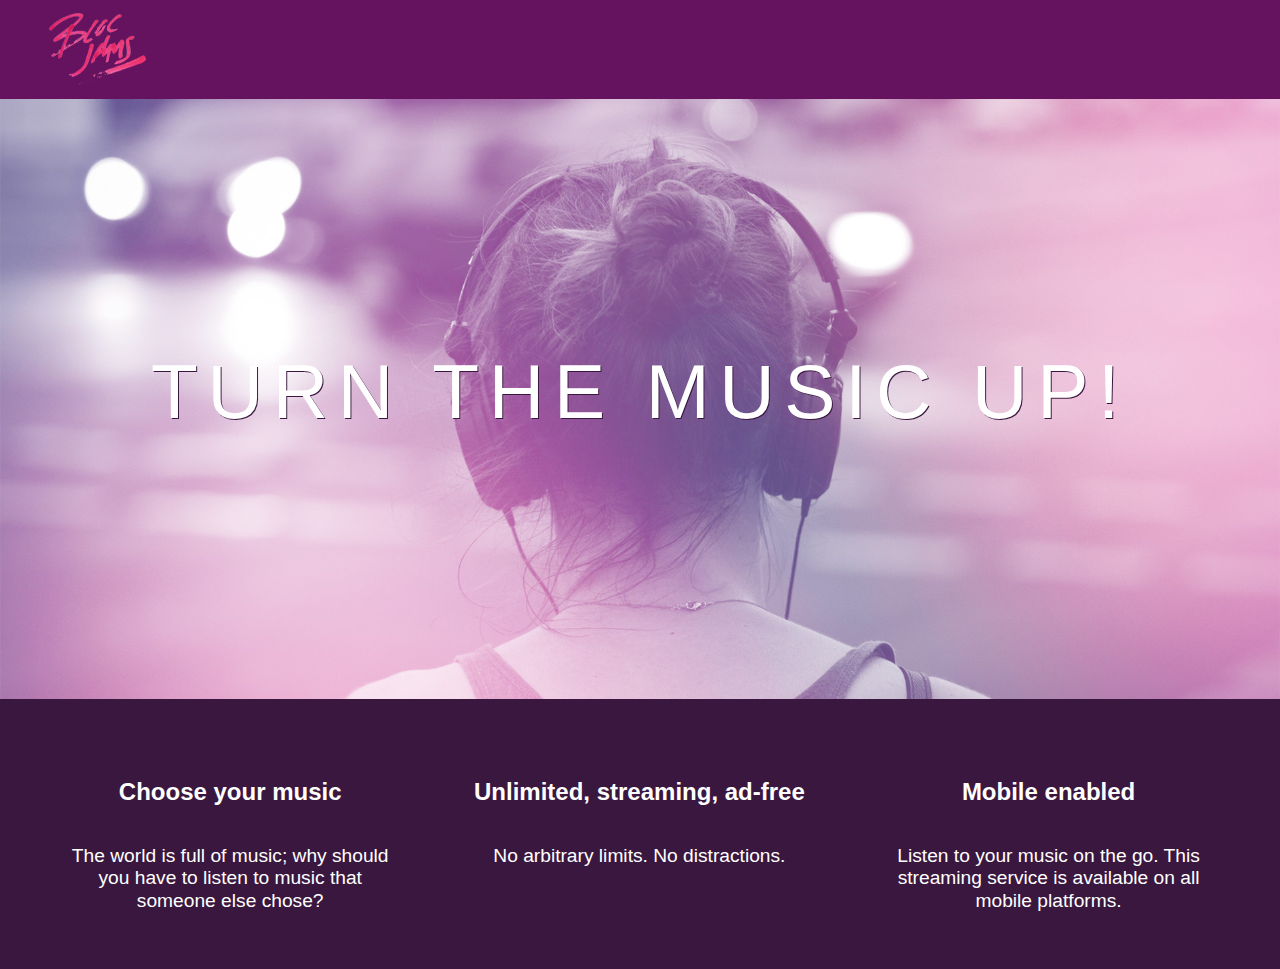
==== index.html @ 8bd5aa4d "add clearfix class to css and to selling-points section" ====
<!DOCTYPE html>
<html>
    
    <head>
        <title>Bloc Jams</title>
        
        <meta  name="viewport" content="width=device-width, initial-scale=1">
        
        <link rel='stylesheet' type="text/css" href="http://fonts.googleapis.com/css?family=Open+Sans:400,800,600,700,300">
        <link rel='stylesheet' type="text/css" href="http://code.ionicframework.com/ionicons/2.0.1/css/ionicons.min.css">
        <link rel='stylesheet' type="text/css" href="styles/normalize.css">
        <link rel='stylesheet' type="text/css" href="styles/main.css">
        <link rel='stylesheet' type="text/css" href="styles/landing.css">
    </head>
    
    <body class="landing">
        <nav class="navbar">
            <img src="assets/images/bloc_jams_logo.png" alt="bloc jams logo" class="logo">
        </nav>
        
        <main class="hero-content">
            
            <h1 class="hero-title">Turn the music up!</h1>
            
        </main>
        
        <section class="selling-points container clearfix">
            <div class="point column third">
                <span class="ion-music-note"></span>
                <h5 class="point-title">Choose your music</h5>
                <p class="point-description">The world is full of music; why should you have to listen to music that someone else chose?</p>
            </div>
            <div class="point column third">
                <span class="ion-radio-waves"></span>
                <h5 class="point-title">Unlimited, streaming, ad-free</h5>
                <p class="point-description">No arbitrary limits. No distractions.</p>
            </div>
            <div class="point column third">
                <span class="ion-iphone"></span>
                <h5 class="point-title">Mobile enabled</h5>
                <p class="point-description">Listen to your music on the go. This streaming service is available on all mobile platforms.</p>
            </div>
        </section>
    </body>

</html>
---- styles/main.css ----
*, *::before, *::after {
    
    box-sizing:border-box;
    -moz-box-sizing:border-box;
    -webkit-box-sizing:border-box;
    
}

html {
    height:100%;
    font-size:100%;
}

body {
    font-family:'open-sans', sans-serif;
    color:white;
    min-height:100%;
}

.navbar {
    padding: 0.5rem;
    background-color: rgb(101,18,95);
}

.navbar .logo {
    position:relative;
    left: 2rem;
}

.container {
    max-width:64rem;
    margin:0 auto;
}

.clearfix::before,
.clearfix::after {
   content: " ";
   display: table;
}

.clearfix::after {
   clear: both;
}



/* ======== Tablet Screens ======== */

@media (min-width: 640px) {
    
    html { 
        font-size:112%;
    }
    
    .column {
        
        float:left;
        padding-left:1rem;
        padding-right:1rem;
        
    }
    
    .column.full { width:100%; }
    .column.two-thirds { width:66.7%; }
    .column.half {width:50%;}
    .column.third{width:33.3%;}
    .column.fourth{width:25%;}
    .column.flow-opposite{float:right;}
    

}

/* ======== Large Screens ======== */

@media (min-width: 1024px) {
    html { 
        font-size:120%;
    }
}
---- styles/landing.css ----
body.landing {
    background-color: rgb(58,23,63);
}

.hero-content {
    position:relative;
    min-height:600px;
    background-image: url('../assets/images/bloc_jams_bg.jpg');
    background-repeat:no-repeat;
    background-position:center center;
    background-size:cover;
}

.hero-title {
    position:absolute;
    top:40%;
    -webkit-transform: translateY(-50%);
    -moz-transform: translateY(-50%);
    -ms-transform: translateY(-50%);
    transform: translateY(-50%);
    width: 100%;
    text-align: center;
    font-size:4rem;
    font-weight: 300;
    text-transform:uppercase;
    letter-spacing: .5rem;
    text-shadow:1px 1px 0px rgb(58,23,63);
}

.selling-points {
    position:relative;
}

.point {
    position:relative;
    padding:2rem;
    text-align:center;
}

.point .point-title {
    font-size:1.25rem;
}

.ion-music-note, .ion-radio-waves, .ion-iphone {
    color: rgb(233,50,117);
    font-size:5rem;
}
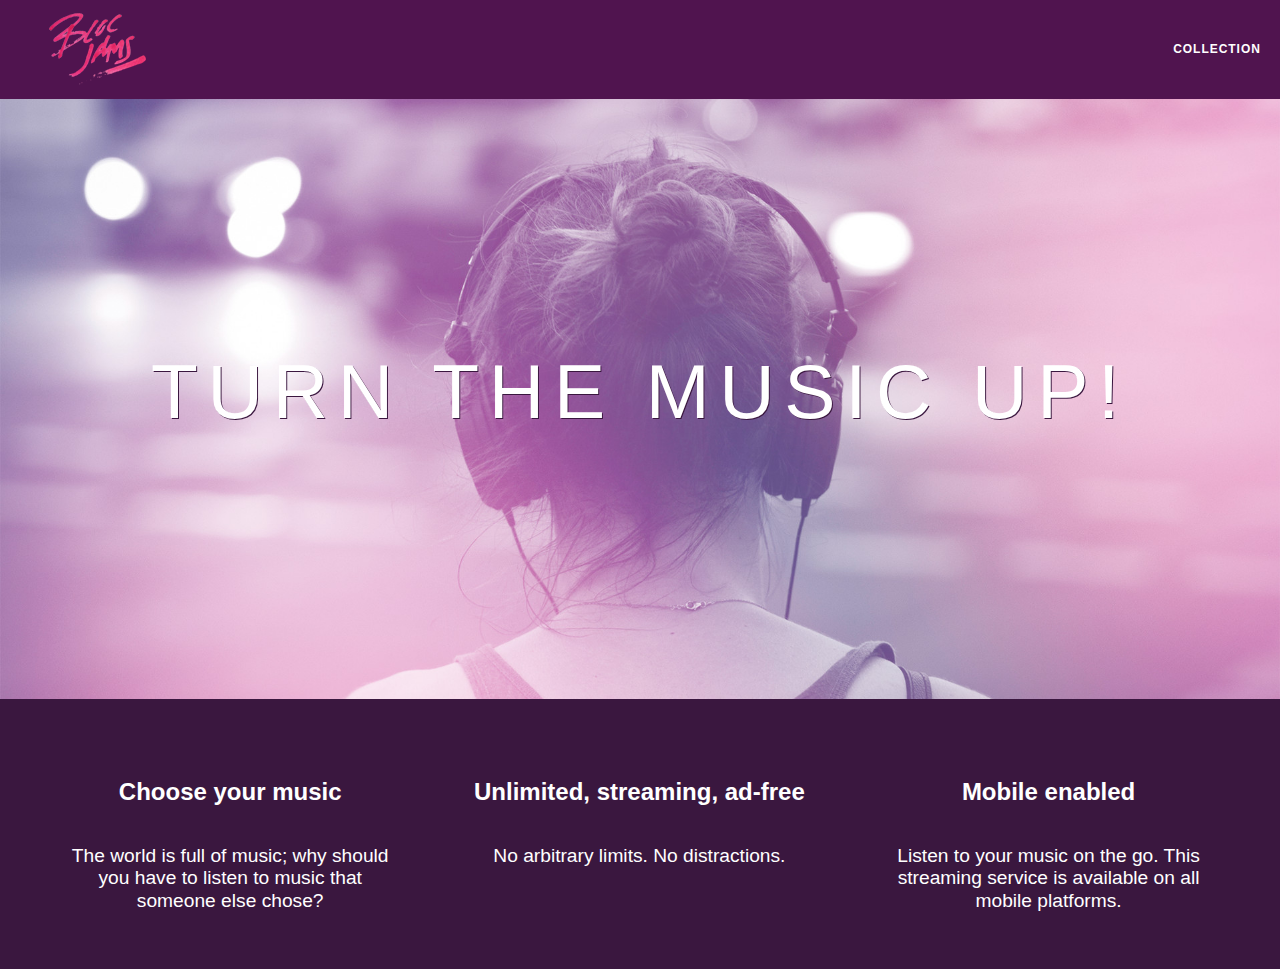
==== commit 3b145f7b: "add collections.html and collections.css, update navbar styles" ====
--- a/index.html
+++ b/index.html
@@ -15,7 +15,12 @@
     
     <body class="landing">
         <nav class="navbar">
-            <img src="assets/images/bloc_jams_logo.png" alt="bloc jams logo" class="logo">
+            <a href="index.html" class="logo">
+                <img src="assets/images/bloc_jams_logo.png" alt="bloc jams logo">
+            </a>
+            <div class="links-container">
+                <a href="collection.html" class="navbar-link">Collection</a>
+            </div>
         </nav>
         
         <main class="hero-content">
--- a/styles/main.css
+++ b/styles/main.css
@@ -18,14 +18,48 @@
 }
 
 .navbar {
+    position:relative;
     padding: 0.5rem;
-    background-color: rgb(101,18,95);
+    background-color: rgba(101,18,95,.5);
+    z-index:1;
 }
 
 .navbar .logo {
     position:relative;
     left: 2rem;
+    cursor:pointer;
 }
+
+.navbar .links-container {
+    display:table;
+    position:absolute;
+    top:0;
+    right:0;
+    height:100px;
+    color:#FFF;
+    text-decoration:none;
+}
+
+.links-container .navbar-link {
+    display:table-cell;
+    position:relative;
+    height:100%;
+    padding-left:1rem;
+    padding-right:1rem;
+    vertical-align:middle;
+    color:white;
+    font-size:.625rem;
+    letter-spacing:.05rem;
+    font-weight:700;
+    text-transform:uppercase;
+    text-decoration:none;
+    cursor:pointer;
+}
+
+.links-container .navbar-link:hover {
+    color: rgb(233,50,117);
+}
+
 
 .container {
     max-width:64rem;
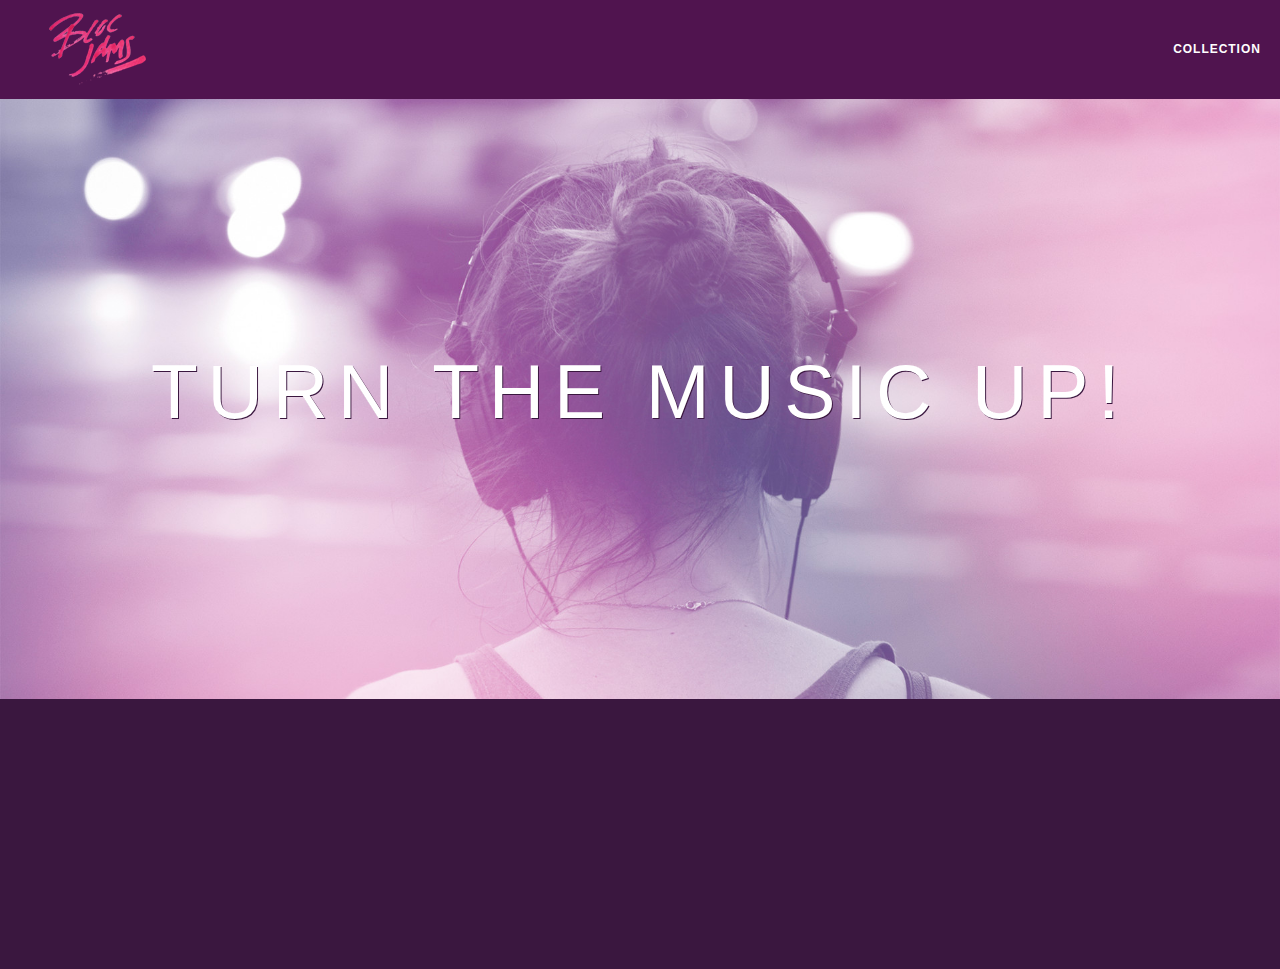
==== commit 512fd894: "create transition for bullet points on landing page" ====
--- a/index.html
+++ b/index.html
@@ -46,6 +46,7 @@
                 <p class="point-description">Listen to your music on the go. This streaming service is available on all mobile platforms.</p>
             </div>
         </section>
+        <script src="/scripts/landing.js"></script>
     </body>
 
 </html>--- a/styles/main.css
+++ b/styles/main.css
@@ -60,10 +60,19 @@
     color: rgb(233,50,117);
 }
 
+.links-container .navbar-link:active {
+    color:rgb(233,50,117);
+    background-color:#fff;
+}
+
 
 .container {
     max-width:64rem;
     margin:0 auto;
+}
+
+.container.narrow {
+    max-width:56rem;
 }
 
 .clearfix::before,
--- a/styles/landing.css
+++ b/styles/landing.css
@@ -35,6 +35,16 @@
     position:relative;
     padding:2rem;
     text-align:center;
+    opacity:0;
+    -webkit-transform: scaleX(.9) translate (3rem);
+    -moz-transform: scaleX(.9) translate (3rem);
+    transform: scaleX(.9) translate (3rem);
+    -webkit-transition: all .25s ease;
+    -moz-transition: all .25s ease;
+    transition: all .25s ease;
+    -webkit-transition-delay:.2s;
+    -moz-transition-delay:.2s;
+    transition-delay:.2s;
 }
 
 .point .point-title {
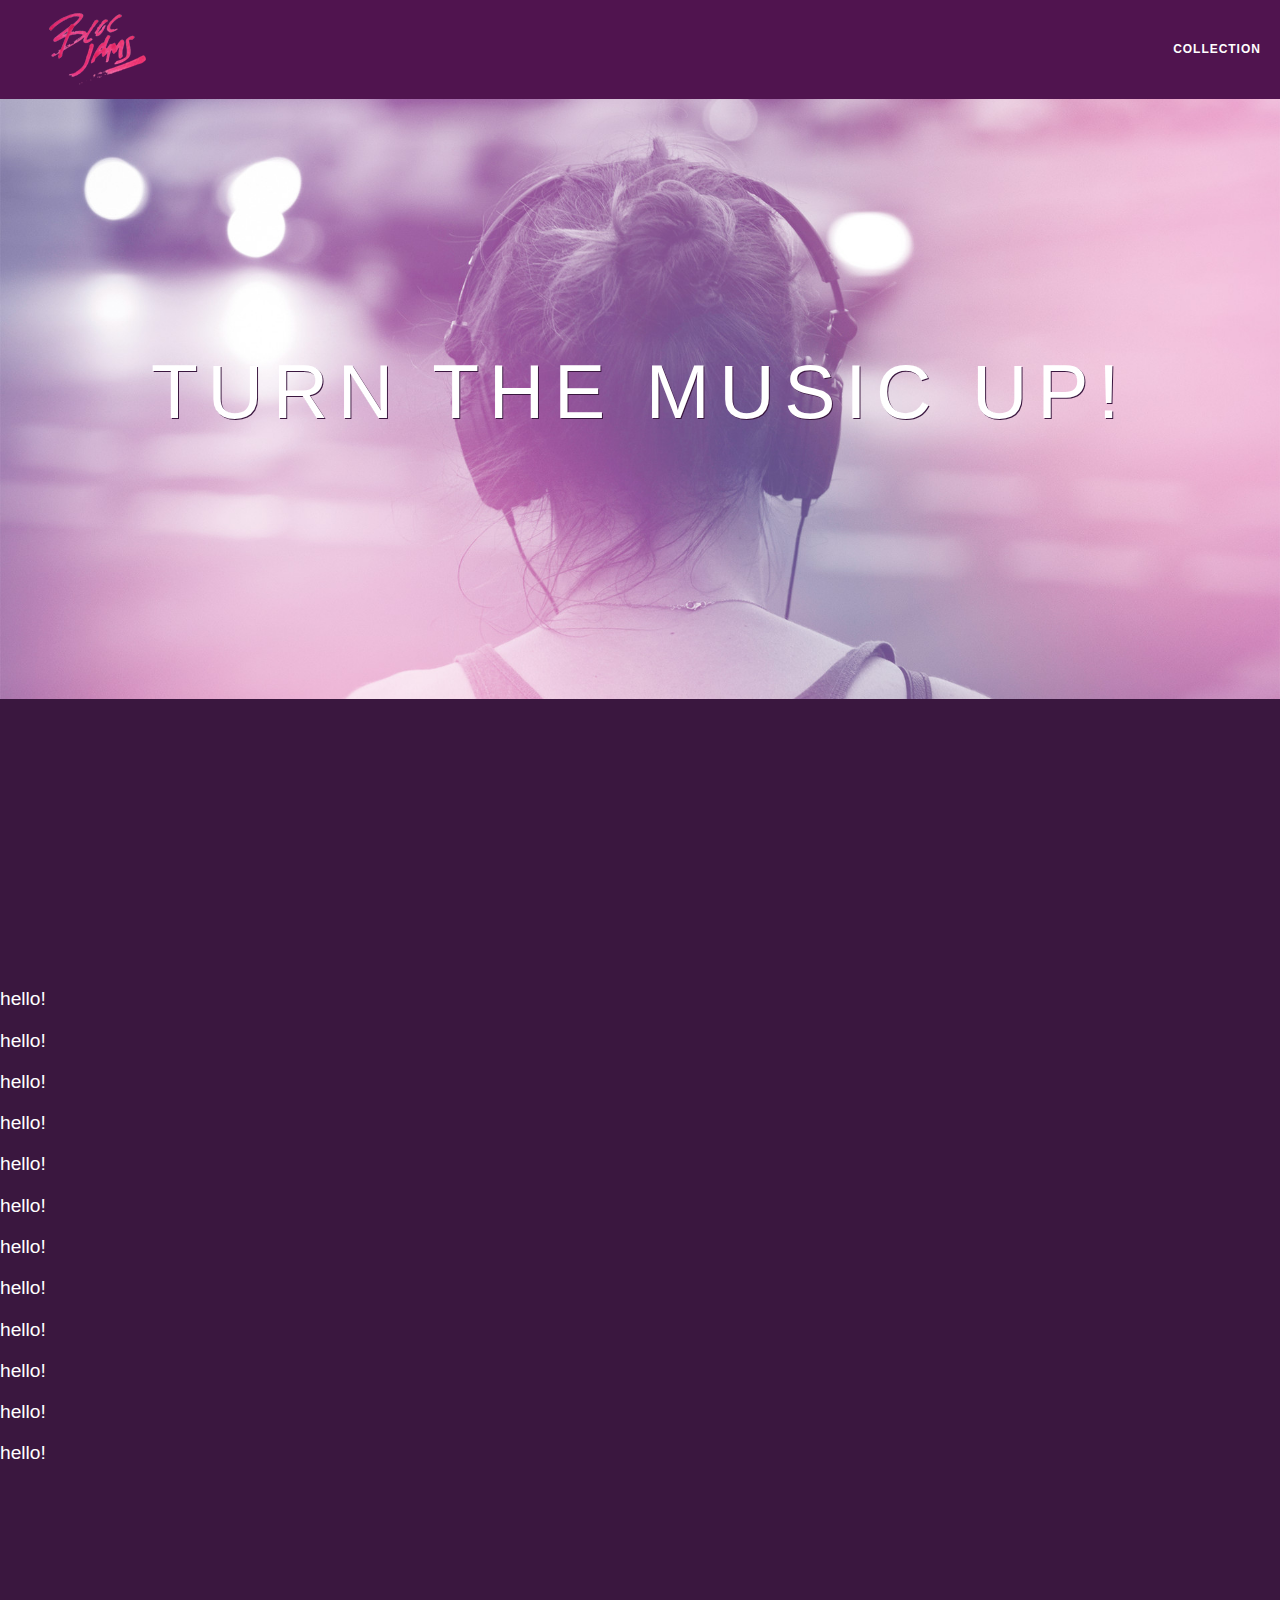
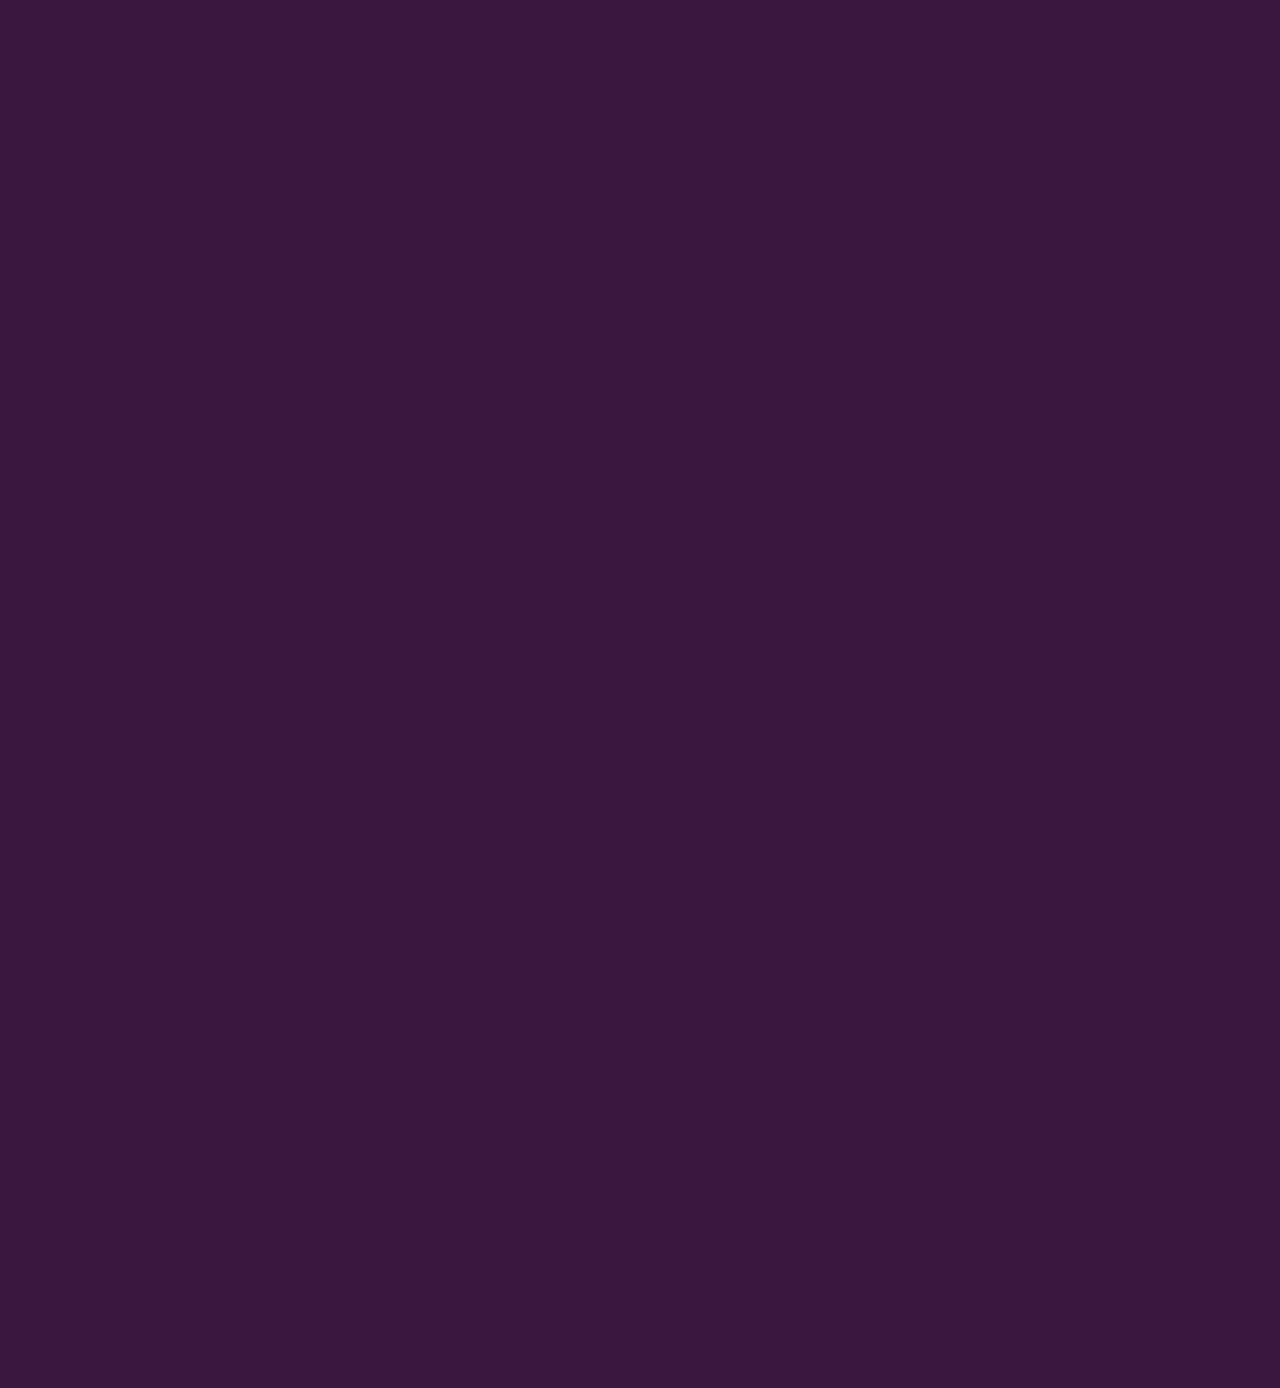
==== commit 8aac76ed: "add functionality for points to appear on scroll" ====
--- a/index.html
+++ b/index.html
@@ -46,6 +46,21 @@
                 <p class="point-description">Listen to your music on the go. This streaming service is available on all mobile platforms.</p>
             </div>
         </section>
+        <section style="height:2000px;">
+            <p>hello!</p>
+            <p>hello!</p>
+            <p>hello!</p>
+            
+            <p>hello!</p>
+            <p>hello!</p>
+            <p>hello!</p>
+            <p>hello!</p>
+            <p>hello!</p>
+            <p>hello!</p>
+            <p>hello!</p>
+            <p>hello!</p>
+            <p>hello!</p>
+        </section>
         <script src="/scripts/landing.js"></script>
     </body>
 
--- a/styles/landing.css
+++ b/styles/landing.css
@@ -36,15 +36,15 @@
     padding:2rem;
     text-align:center;
     opacity:0;
-    -webkit-transform: scaleX(.9) translate (3rem);
-    -moz-transform: scaleX(.9) translate (3rem);
-    transform: scaleX(.9) translate (3rem);
-    -webkit-transition: all .25s ease;
-    -moz-transition: all .25s ease;
-    transition: all .25s ease;
-    -webkit-transition-delay:.2s;
-    -moz-transition-delay:.2s;
-    transition-delay:.2s;
+    -webkit-transform: scaleX(.6) translate (3rem);
+    -moz-transform: scaleX(.6) translate (3rem);
+    transform: scaleX(.6) translate (3rem);
+    -webkit-transition: all .75s ease;
+    -moz-transition: all .75s ease;
+    transition: all .75s ease;
+    -webkit-transition-delay:.5s;
+    -moz-transition-delay:.5s;
+    transition-delay:.5s;
 }
 
 .point .point-title {
